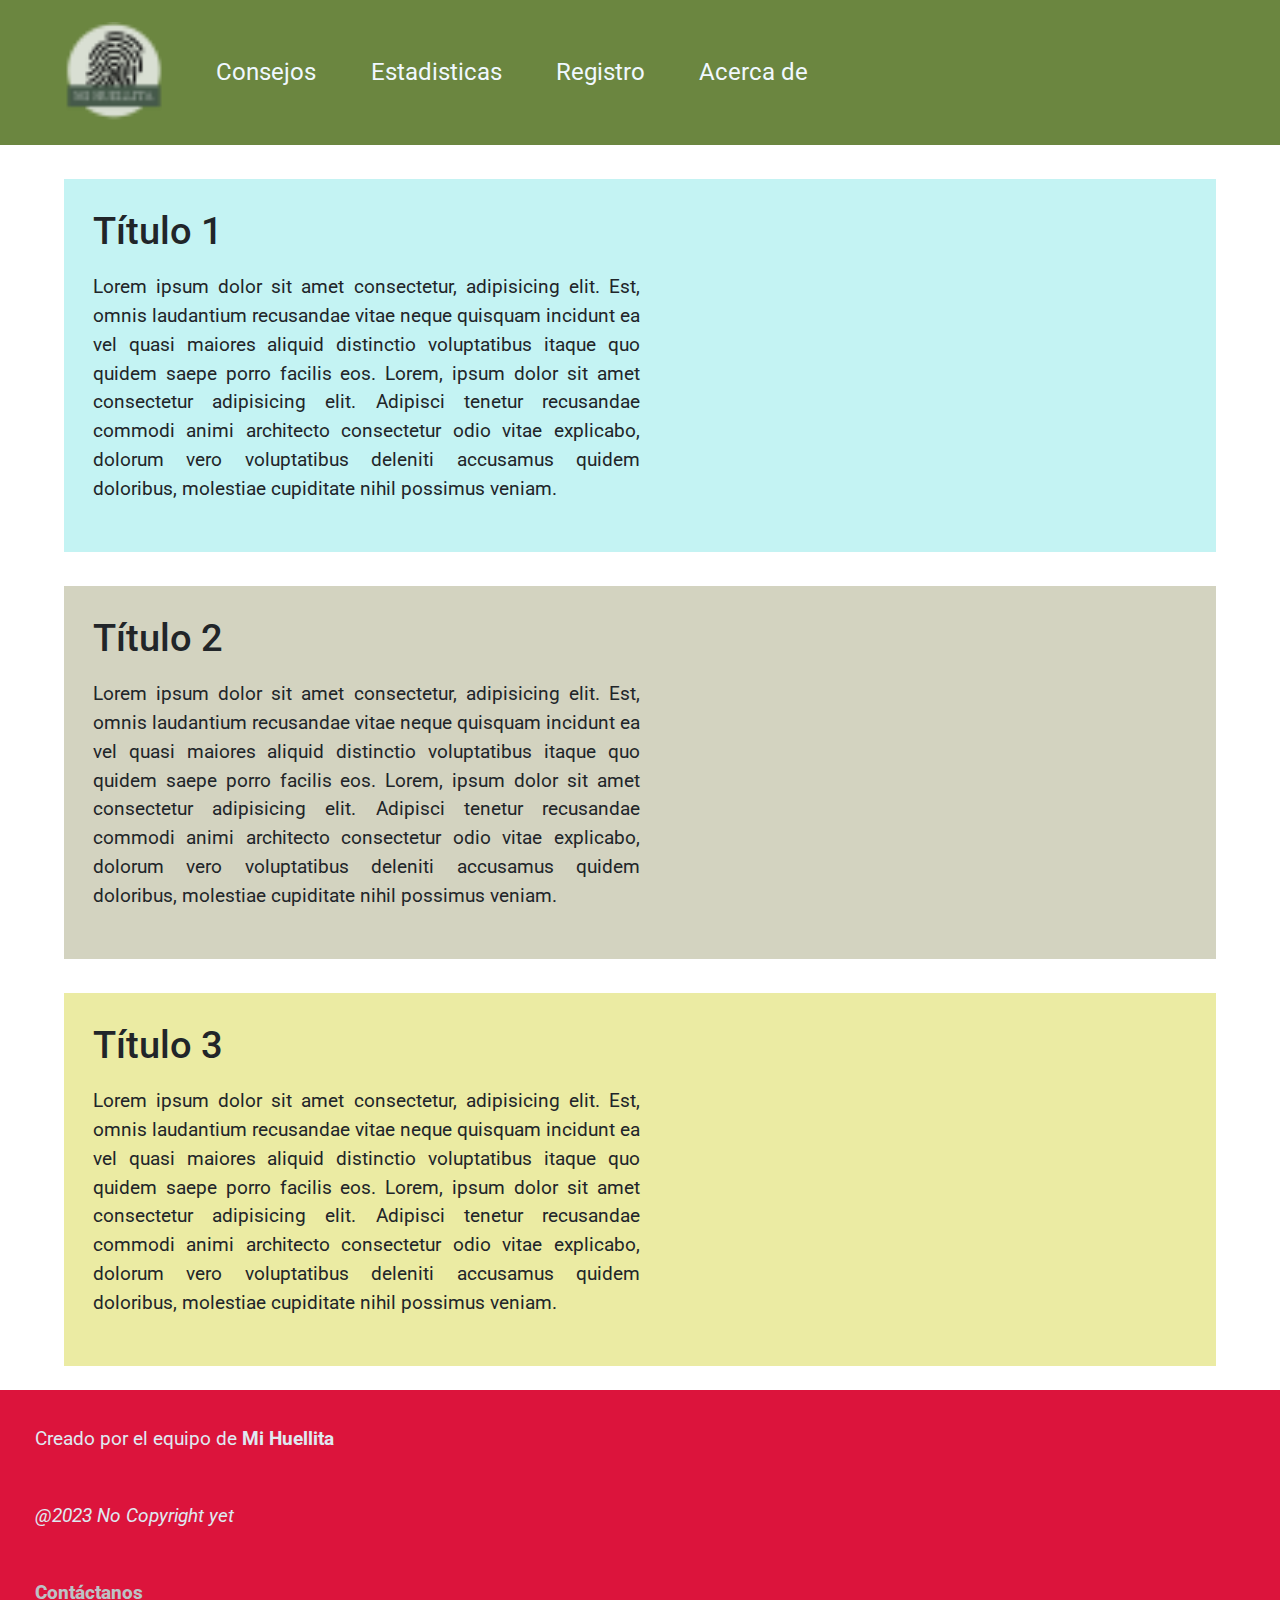
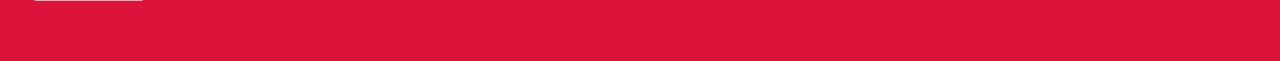
==== index.html @ 5ead9ad4 "Add files via upload" ====
<!DOCTYPE html>
<html lang="es">
    <head>
        <meta charset="UTF-8">
        <meta http-equiv="X-UA-Compatible" content="IE=edge">
        <meta name="viewport" content="width=device-width, initial-scale=1.0">
        <link rel="stylesheet" href="css/inicio.css">
        <link rel="stylesheet"
        href="https://stackpath.bootstrapcdn.com/bootstrap/4.2.1/css/bootstrap.min.css">
        <script src="https://code.jquery.com/jquery-3.3.1.slim.min.js"></script>
        <script src="https://stackpath.bootstrapcdn.com/bootstrap/4.2.1/js/bootstrap.min.js"></script>
        <link rel="https://cdn.jsdelivr.net/npm/@fortawesome/fontawesome-free@6.2.1/css/fontawesome.min.css">
        <title>Mi Huellita</title>
    </head>
    <body>
        <section id="nav-bar">
            <nav class="navbar navbar-expand-lg bg-body-tertiary">
                <div class="container-fluid">
                  <a class="navbar-brand" href="index.html"> <img src="img\logo.png" width="100px" height="100px"  alt=""></a>
                  <!-- <a class="navbar-brand" href="index.html">Mi huellita</a> -->
                  <button class="navbar-toggler" type="button" data-bs-toggle="collapse" data-bs-target="#navbarNav" aria-controls="navbarNav" aria-expanded="false" aria-label="Toggle navigation">
                    <span class="navbar-toggler-icon"></span>
                  </button>
                  <div class="collapse navbar-collapse" id="navbarNav">
                    <ul class="navbar-nav">
                      <li class="nav-item">
                        <a class="nav-link" href="#">Consejos</a>
                      </li>
                      <li class="nav-item">
                        <a class="nav-link" href="estadisticas.html">Estadisticas</a>
                      </li>
                      <li class="nav-item">
                        <a class="nav-link" href="#">Registro</a>
                      </li>
                      <li class="nav-item">
                        <a class="nav-link" href="acerca_de.html">Acerca de</a>
                      </li>
                    </ul>
                  </div>
                </div>
              </nav>
        </section>

        <main class="main">
            <article class="article" id="article1">
                    <h2>Título 1</h2>
                        <p>
                            Lorem ipsum dolor sit amet consectetur, adipisicing elit. Est, omnis laudantium recusandae vitae neque quisquam 
                            incidunt ea vel quasi maiores aliquid distinctio voluptatibus itaque quo quidem saepe porro facilis eos.
                            Lorem, ipsum dolor sit amet consectetur adipisicing elit. Adipisci tenetur recusandae commodi animi architecto consectetur odio vitae explicabo, dolorum vero voluptatibus deleniti accusamus quidem doloribus, molestiae cupiditate nihil possimus veniam.
                        </p>
            </article>
            <article class="article" id="article2">
                <h2>Título 2</h2>
                <p>
                    Lorem ipsum dolor sit amet consectetur, adipisicing elit. Est, omnis laudantium recusandae vitae neque quisquam 
                    incidunt ea vel quasi maiores aliquid distinctio voluptatibus itaque quo quidem saepe porro facilis eos.
                    Lorem, ipsum dolor sit amet consectetur adipisicing elit. Adipisci tenetur recusandae commodi animi architecto consectetur odio vitae explicabo, dolorum vero voluptatibus deleniti accusamus quidem doloribus, molestiae cupiditate nihil possimus veniam.
                </p>
            </article>
            <article class="article" id="article3">
                <h2>Título 3</h2>
                <p>
                    Lorem ipsum dolor sit amet consectetur, adipisicing elit. Est, omnis laudantium recusandae vitae neque quisquam 
                    incidunt ea vel quasi maiores aliquid distinctio voluptatibus itaque quo quidem saepe porro facilis eos.
                    Lorem, ipsum dolor sit amet consectetur adipisicing elit. Adipisci tenetur recusandae commodi animi architecto consectetur odio vitae explicabo, dolorum vero voluptatibus deleniti accusamus quidem doloribus, molestiae cupiditate nihil possimus veniam.
                </p>
            </article>
        </main>
        <footer class="footer">
            <p>Creado por el equipo de <b>Mi Huellita</b></p><br>
            <p><em>@2023 No Copyright yet</em></p><br>
            <p><a href="mailto:migtorruco@gmail.com" target="_blank">Contáctanos</a></p>            
        </footer>
    </body>
</html>
---- css/inicio.css ----
@import url('https://fonts.googleapis.com/css2?family=Roboto:wght@300&display=swap');
/* Importamos la fuente Roboto de Google Fonts */

* {
    margin: 0;
    padding: 0;
    box-sizing: border-box; 
}

html {
    background-color: aliceblue;
    font-family: 'Roboto', sans-serif;
    font-size: 1.2rem;
}


section{ /* section lo use para lo que cubre el navbar - chable */
    color: azure;
    background-color: rgb(107, 134, 64);
    padding: 0.35em;
}

/* vvv ESTILOS DEL NAVBAR ANTERIOR (NO ESTA USADO ACTUALMENTE) vvv  */

/* .header {
    background-color: darkcyan;
}

.header__h1 {
    text-align: center;
    color: azure;
    background-color: rgb(107, 134, 64);
    padding: 0.35em;
}

.header__ul {
    padding: 0.8em;
    list-style-type: none;
    display: flex;
    justify-content: space-evenly;
}

.header__ul li a {
    color: azure;
    font-weight: 600;
    text-decoration: none;
} */

/* ^^^ ESTILOS DEL NAVBAR ANTERIOR (NO ESTA USADO ACTUALMENTE) ^^^  */

.main {
    width: 90%;
    margin: auto;
}

.article {
    padding: 1.5em;
    margin-top: 1.8em;
}

#article1 {
    background-color: rgb(196, 243, 243);
}

#article2 {
    background-color:rgb(211, 211, 192);
}

#article3 {
    background-color: rgb(235, 235, 163);
}

.article p {
    width: 50%;
    margin-top: 1rem;;
    text-align: justify;
    line-height: 1.5;
} 

/* Estilo del footer */
.footer {
    margin-top: 1.3em;
    background-color: crimson;
    padding: 1.8em;
}

.footer p {
    color: rgb(223, 233, 241);
}

.footer p a {
    color: rgb(188, 193, 197);
    font-weight: 800;
    text-decoration: underline;
}

.footer p a:hover {
    color: black;
    font-weight: bolder;
}

/* estilos del navbar */
.nav-link{
    font-size: x-large;
    color:aliceblue;
    margin-left: 15px;
    margin-right: 20px;
}

.navbar-brand{
    font-size: xx-large;
    color: aliceblue;
    margin-left: 15px;
    margin-right: 30px;
    padding: 0.35em;
}

.container-fluid a:hover{
    color: rgb(146, 141, 139);
}
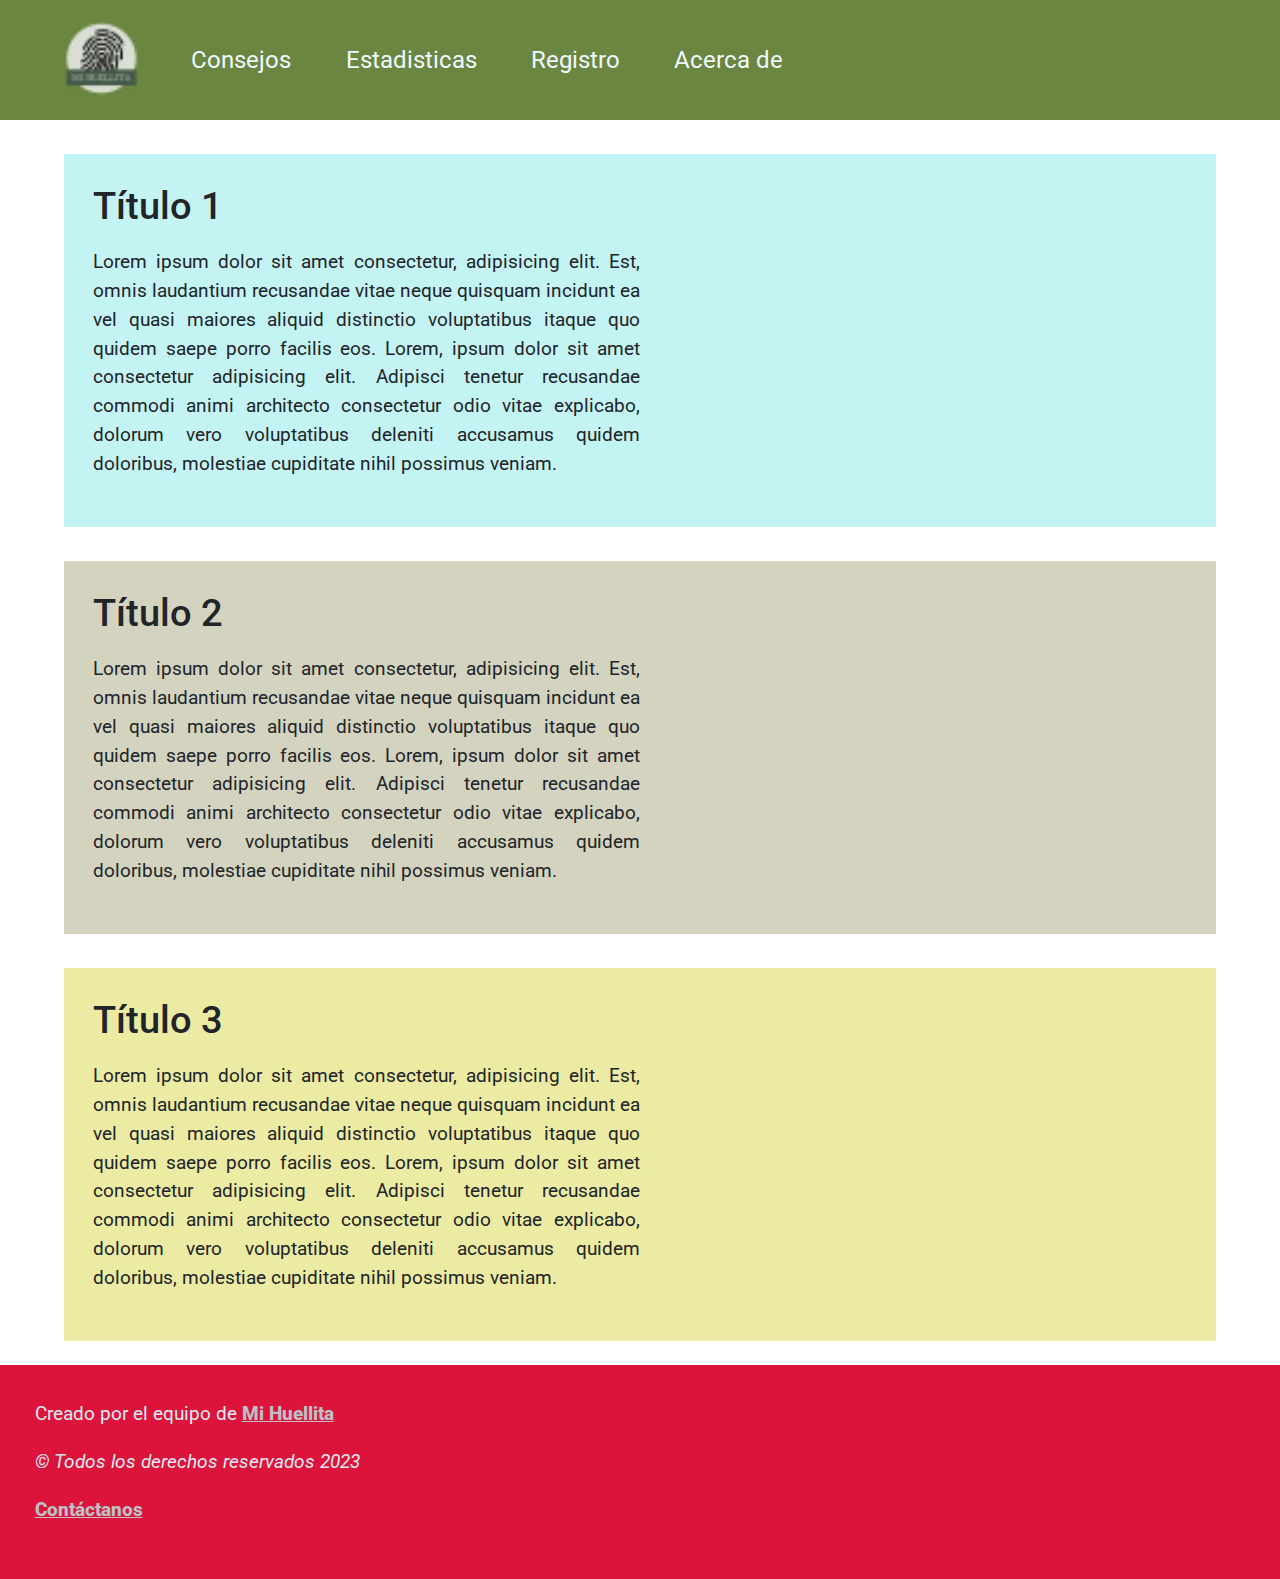
==== commit c09ca246: "Update index.html" ====
--- a/index.html
+++ b/index.html
@@ -4,20 +4,21 @@
         <meta charset="UTF-8">
         <meta http-equiv="X-UA-Compatible" content="IE=edge">
         <meta name="viewport" content="width=device-width, initial-scale=1.0">
-        <link rel="stylesheet" href="css/inicio.css">
-        <link rel="stylesheet"
-        href="https://stackpath.bootstrapcdn.com/bootstrap/4.2.1/css/bootstrap.min.css">
+        <link rel="stylesheet" href="css/inicio.css"> 
+
+        <!-- Se agregan los cdn de Bootstrap para poder usar el navbar -->
+        <link rel="stylesheet" href="https://stackpath.bootstrapcdn.com/bootstrap/4.2.1/css/bootstrap.min.css">
         <script src="https://code.jquery.com/jquery-3.3.1.slim.min.js"></script>
         <script src="https://stackpath.bootstrapcdn.com/bootstrap/4.2.1/js/bootstrap.min.js"></script>
         <link rel="https://cdn.jsdelivr.net/npm/@fortawesome/fontawesome-free@6.2.1/css/fontawesome.min.css">
         <title>Mi Huellita</title>
     </head>
     <body>
+        <!-- Se implementa el navbar de Bootstrap -->
         <section id="nav-bar">
             <nav class="navbar navbar-expand-lg bg-body-tertiary">
                 <div class="container-fluid">
-                  <a class="navbar-brand" href="index.html"> <img src="img\logo.png" width="100px" height="100px"  alt=""></a>
-                  <!-- <a class="navbar-brand" href="index.html">Mi huellita</a> -->
+                  <a class="navbar-brand" href="index.html"><img src="img\logo.png" width="75px" height="75px" alt="Nuestro logo"></a>
                   <button class="navbar-toggler" type="button" data-bs-toggle="collapse" data-bs-target="#navbarNav" aria-controls="navbarNav" aria-expanded="false" aria-label="Toggle navigation">
                     <span class="navbar-toggler-icon"></span>
                   </button>
@@ -41,14 +42,15 @@
               </nav>
         </section>
 
+        <!-- Clase "main", que contiene los cuerpos de textos con sus respectivos headers -->
         <main class="main">
             <article class="article" id="article1">
-                    <h2>Título 1</h2>
-                        <p>
-                            Lorem ipsum dolor sit amet consectetur, adipisicing elit. Est, omnis laudantium recusandae vitae neque quisquam 
-                            incidunt ea vel quasi maiores aliquid distinctio voluptatibus itaque quo quidem saepe porro facilis eos.
-                            Lorem, ipsum dolor sit amet consectetur adipisicing elit. Adipisci tenetur recusandae commodi animi architecto consectetur odio vitae explicabo, dolorum vero voluptatibus deleniti accusamus quidem doloribus, molestiae cupiditate nihil possimus veniam.
-                        </p>
+              <h2>Título 1</h2>
+                  <p>
+                      Lorem ipsum dolor sit amet consectetur, adipisicing elit. Est, omnis laudantium recusandae vitae neque quisquam 
+                      incidunt ea vel quasi maiores aliquid distinctio voluptatibus itaque quo quidem saepe porro facilis eos.
+                      Lorem, ipsum dolor sit amet consectetur adipisicing elit. Adipisci tenetur recusandae commodi animi architecto consectetur odio vitae explicabo, dolorum vero voluptatibus deleniti accusamus quidem doloribus, molestiae cupiditate nihil possimus veniam.
+                  </p>
             </article>
             <article class="article" id="article2">
                 <h2>Título 2</h2>
@@ -67,10 +69,11 @@
                 </p>
             </article>
         </main>
+
         <footer class="footer">
-            <p>Creado por el equipo de <b>Mi Huellita</b></p><br>
-            <p><em>@2023 No Copyright yet</em></p><br>
-            <p><a href="mailto:migtorruco@gmail.com" target="_blank">Contáctanos</a></p>            
+            <p>Creado por el equipo de <a href="acerca_de.html" class="contacto">Mi Huellita</a></p>
+            <p class="footer__p"><em>© Todos los derechos reservados 2023</em></p>
+            <p class="footer__p"><a href="mailto:mihuellitaproyecto@gmail.com" target="_blank" class="contacto">Contáctanos</a></p>            
         </footer>
     </body>
-</html>+</html>
--- a/css/inicio.css
+++ b/css/inicio.css
@@ -1,6 +1,8 @@
 @import url('https://fonts.googleapis.com/css2?family=Roboto:wght@300&display=swap');
 /* Importamos la fuente Roboto de Google Fonts */
 
+
+/* CSS reset */
 * {
     margin: 0;
     padding: 0;
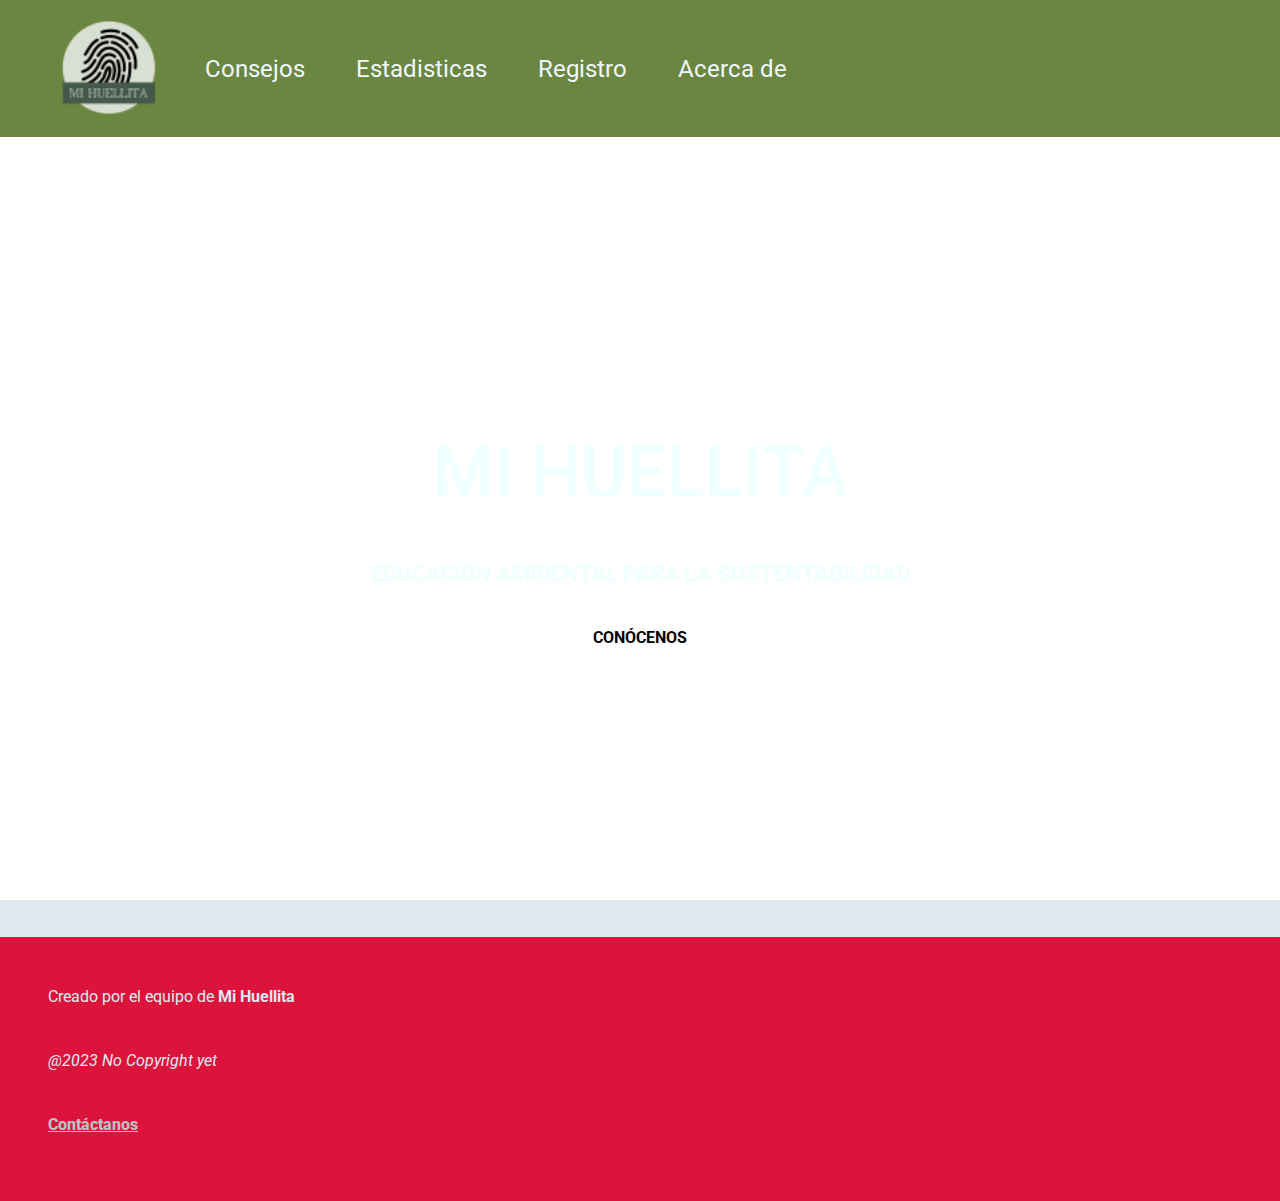
==== commit b3b0cd2a: "Update index.html" ====
--- a/index.html
+++ b/index.html
@@ -1,79 +1,59 @@
 <!DOCTYPE html>
 <html lang="es">
-    <head>
-        <meta charset="UTF-8">
-        <meta http-equiv="X-UA-Compatible" content="IE=edge">
-        <meta name="viewport" content="width=device-width, initial-scale=1.0">
-        <link rel="stylesheet" href="css/inicio.css"> 
 
-        <!-- Se agregan los cdn de Bootstrap para poder usar el navbar -->
-        <link rel="stylesheet" href="https://stackpath.bootstrapcdn.com/bootstrap/4.2.1/css/bootstrap.min.css">
-        <script src="https://code.jquery.com/jquery-3.3.1.slim.min.js"></script>
-        <script src="https://stackpath.bootstrapcdn.com/bootstrap/4.2.1/js/bootstrap.min.js"></script>
-        <link rel="https://cdn.jsdelivr.net/npm/@fortawesome/fontawesome-free@6.2.1/css/fontawesome.min.css">
-        <title>Mi Huellita</title>
-    </head>
-    <body>
-        <!-- Se implementa el navbar de Bootstrap -->
-        <section id="nav-bar">
-            <nav class="navbar navbar-expand-lg bg-body-tertiary">
-                <div class="container-fluid">
-                  <a class="navbar-brand" href="index.html"><img src="img\logo.png" width="75px" height="75px" alt="Nuestro logo"></a>
-                  <button class="navbar-toggler" type="button" data-bs-toggle="collapse" data-bs-target="#navbarNav" aria-controls="navbarNav" aria-expanded="false" aria-label="Toggle navigation">
-                    <span class="navbar-toggler-icon"></span>
-                  </button>
-                  <div class="collapse navbar-collapse" id="navbarNav">
-                    <ul class="navbar-nav">
-                      <li class="nav-item">
-                        <a class="nav-link" href="#">Consejos</a>
-                      </li>
-                      <li class="nav-item">
-                        <a class="nav-link" href="estadisticas.html">Estadisticas</a>
-                      </li>
-                      <li class="nav-item">
-                        <a class="nav-link" href="#">Registro</a>
-                      </li>
-                      <li class="nav-item">
-                        <a class="nav-link" href="acerca_de.html">Acerca de</a>
-                      </li>
-                    </ul>
-                  </div>
-                </div>
-              </nav>
-        </section>
+<head>
+  <meta charset="UTF-8">
+  <meta http-equiv="X-UA-Compatible" content="IE=edge">
+  <meta name="viewport" content="width=device-width, initial-scale=1.0">
+  <link rel="stylesheet" href="css/inicio.css">
+  <link rel="stylesheet" href="https://stackpath.bootstrapcdn.com/bootstrap/4.2.1/css/bootstrap.min.css">
+  <script src="https://code.jquery.com/jquery-3.3.1.slim.min.js"></script>
+  <script src="https://stackpath.bootstrapcdn.com/bootstrap/4.2.1/js/bootstrap.min.js"></script>
+  <link rel="https://cdn.jsdelivr.net/npm/@fortawesome/fontawesome-free@6.2.1/css/fontawesome.min.css">
+  <title>Mi Huellita</title>
+</head>
 
-        <!-- Clase "main", que contiene los cuerpos de textos con sus respectivos headers -->
-        <main class="main">
-            <article class="article" id="article1">
-              <h2>Título 1</h2>
-                  <p>
-                      Lorem ipsum dolor sit amet consectetur, adipisicing elit. Est, omnis laudantium recusandae vitae neque quisquam 
-                      incidunt ea vel quasi maiores aliquid distinctio voluptatibus itaque quo quidem saepe porro facilis eos.
-                      Lorem, ipsum dolor sit amet consectetur adipisicing elit. Adipisci tenetur recusandae commodi animi architecto consectetur odio vitae explicabo, dolorum vero voluptatibus deleniti accusamus quidem doloribus, molestiae cupiditate nihil possimus veniam.
-                  </p>
-            </article>
-            <article class="article" id="article2">
-                <h2>Título 2</h2>
-                <p>
-                    Lorem ipsum dolor sit amet consectetur, adipisicing elit. Est, omnis laudantium recusandae vitae neque quisquam 
-                    incidunt ea vel quasi maiores aliquid distinctio voluptatibus itaque quo quidem saepe porro facilis eos.
-                    Lorem, ipsum dolor sit amet consectetur adipisicing elit. Adipisci tenetur recusandae commodi animi architecto consectetur odio vitae explicabo, dolorum vero voluptatibus deleniti accusamus quidem doloribus, molestiae cupiditate nihil possimus veniam.
-                </p>
-            </article>
-            <article class="article" id="article3">
-                <h2>Título 3</h2>
-                <p>
-                    Lorem ipsum dolor sit amet consectetur, adipisicing elit. Est, omnis laudantium recusandae vitae neque quisquam 
-                    incidunt ea vel quasi maiores aliquid distinctio voluptatibus itaque quo quidem saepe porro facilis eos.
-                    Lorem, ipsum dolor sit amet consectetur adipisicing elit. Adipisci tenetur recusandae commodi animi architecto consectetur odio vitae explicabo, dolorum vero voluptatibus deleniti accusamus quidem doloribus, molestiae cupiditate nihil possimus veniam.
-                </p>
-            </article>
-        </main>
+<body>
+  <section id="nav-bar">
+    <nav class="navbar navbar-expand-lg bg-body-tertiary">
+      <div class="container-fluid">
+        <a class="navbar-brand" href="index.html"> <img src="img\logo.png" width="100px" height="100px" alt=""></a>
+        <!-- <a class="navbar-brand" href="index.html">Mi huellita</a> -->
+        <button class="navbar-toggler" type="button" data-bs-toggle="collapse" data-bs-target="#navbarNav"
+          aria-controls="navbarNav" aria-expanded="false" aria-label="Toggle navigation">
+          <span class="navbar-toggler-icon"></span>
+        </button>
+        <div class="collapse navbar-collapse" id="navbarNav">
+          <ul class="navbar-nav">
+            <li class="nav-item">
+              <a class="nav-link" href="#">Consejos</a>
+            </li>
+            <li class="nav-item">
+              <a class="nav-link" href="estadisticas.html">Estadisticas</a>
+            </li>
+            <li class="nav-item">
+              <a class="nav-link" href="#">Registro</a>
+            </li>
+            <li class="nav-item">
+              <a class="nav-link" href="acerca_de.html">Acerca de</a>
+            </li>
+          </ul>
+        </div>
+      </div>
+    </nav>
+  </section>
+  <div class="main-image">
+    <div class="container">
+      <h1><span>Mi Huellita</span></h1>
+      <span class="cen">Educación Ambiental para la Sustentabilidad</span>
+      <a class="button" href="acerca_de.html">Conócenos</a>
+    </div>
+  </div>
+  <footer class="footer">
+    <p>Creado por el equipo de <b>Mi Huellita</b></p><br>
+    <p><em>@2023 No Copyright yet</em></p><br>
+    <p><a href="mailto:migtorruco@gmail.com" target="_blank">Contáctanos</a></p>
+  </footer>
+</body>
 
-        <footer class="footer">
-            <p>Creado por el equipo de <a href="acerca_de.html" class="contacto">Mi Huellita</a></p>
-            <p class="footer__p"><em>© Todos los derechos reservados 2023</em></p>
-            <p class="footer__p"><a href="mailto:mihuellitaproyecto@gmail.com" target="_blank" class="contacto">Contáctanos</a></p>            
-        </footer>
-    </body>
 </html>
--- a/css/inicio.css
+++ b/css/inicio.css
@@ -1,56 +1,80 @@
 @import url('https://fonts.googleapis.com/css2?family=Roboto:wght@300&display=swap');
 /* Importamos la fuente Roboto de Google Fonts */
 
-
-/* CSS reset */
 * {
     margin: 0;
     padding: 0;
     box-sizing: border-box; 
 }
 
-html {
-    background-color: aliceblue;
-    font-family: 'Roboto', sans-serif;
-    font-size: 1.2rem;
-}
-
-
-section{ /* section lo use para lo que cubre el navbar - chable */
+/* Estilo para el fondo del nav-bar */
+section{ 
     color: azure;
     background-color: rgb(107, 134, 64);
     padding: 0.35em;
 }
 
-/* vvv ESTILOS DEL NAVBAR ANTERIOR (NO ESTA USADO ACTUALMENTE) vvv  */
+/* Estilo del banner de la pagina de inicio */
 
-/* .header {
-    background-color: darkcyan;
+html, body {
+    height: 100%;
+    font-family: system-ui, -apple-system, BlinkMacSystemFont, 'Segoe UI', Roboto, Oxygen, Ubuntu, Cantarell, 'Open Sans', 'Helvetica Neue', sans-serif;
+    background:rgb(223, 233, 241);
 }
 
-.header__h1 {
+.main-image{
+    position: relative;
+    background: url(banner2.jpg) no-repeat center;
+    background-size: cover;
+    height: 800px;
+    overflow: hidden;
+
+}
+.container{
+    position: absolute;
+    top: 50%;
+    left: 50%;
+    transform: translate(-50%, -50%);
     text-align: center;
     color: azure;
-    background-color: rgb(107, 134, 64);
-    padding: 0.35em;
+    font-weight: 700;
+    text-transform: uppercase;
 }
 
-.header__ul {
-    padding: 0.8em;
-    list-style-type: none;
-    display: flex;
-    justify-content: space-evenly;
+.container h1{
+    margin: 0;
+    font-size: 70px;
 }
 
-.header__ul li a {
-    color: azure;
-    font-weight: 600;
+.container h1 span{
+    padding: 6px 14px;
+    display: inline-block;
+}
+
+.cen{
+    margin: 20px;
+    display: block;
+    font-size: 22px;
+    padding: 0.75em;    
+}
+
+.button{
+    color: black;
+    padding: 10px;
+    background: white;
     text-decoration: none;
-} */
+    border-radius: 12px;
+    transition: .6s;
+    padding: .8em;
+}
 
-/* ^^^ ESTILOS DEL NAVBAR ANTERIOR (NO ESTA USADO ACTUALMENTE) ^^^  */
+.button:hover{
+    opacity: .6;
+}
 
-.main {
+/* Estilos del main y articulos (NO USADOS EN LA PAGINA DE INICIO) */
+
+/* .main {
     width: 90%;
     margin: auto;
 }
@@ -77,13 +101,14 @@
     margin-top: 1rem;;
     text-align: justify;
     line-height: 1.5;
-} 
+}  */
+
 
 /* Estilo del footer */
 .footer {
-    margin-top: 1.3em;
+    /* margin-top: 1.3em; */
     background-color: crimson;
-    padding: 1.8em;
+    padding: 3em;
 }
 
 .footer p {
@@ -117,7 +142,10 @@
     padding: 0.35em;
 }
 
+.navbar-brand:hover{
+    opacity: .8;
+}
+
 .container-fluid a:hover{
     color: rgb(146, 141, 139);
 }
-
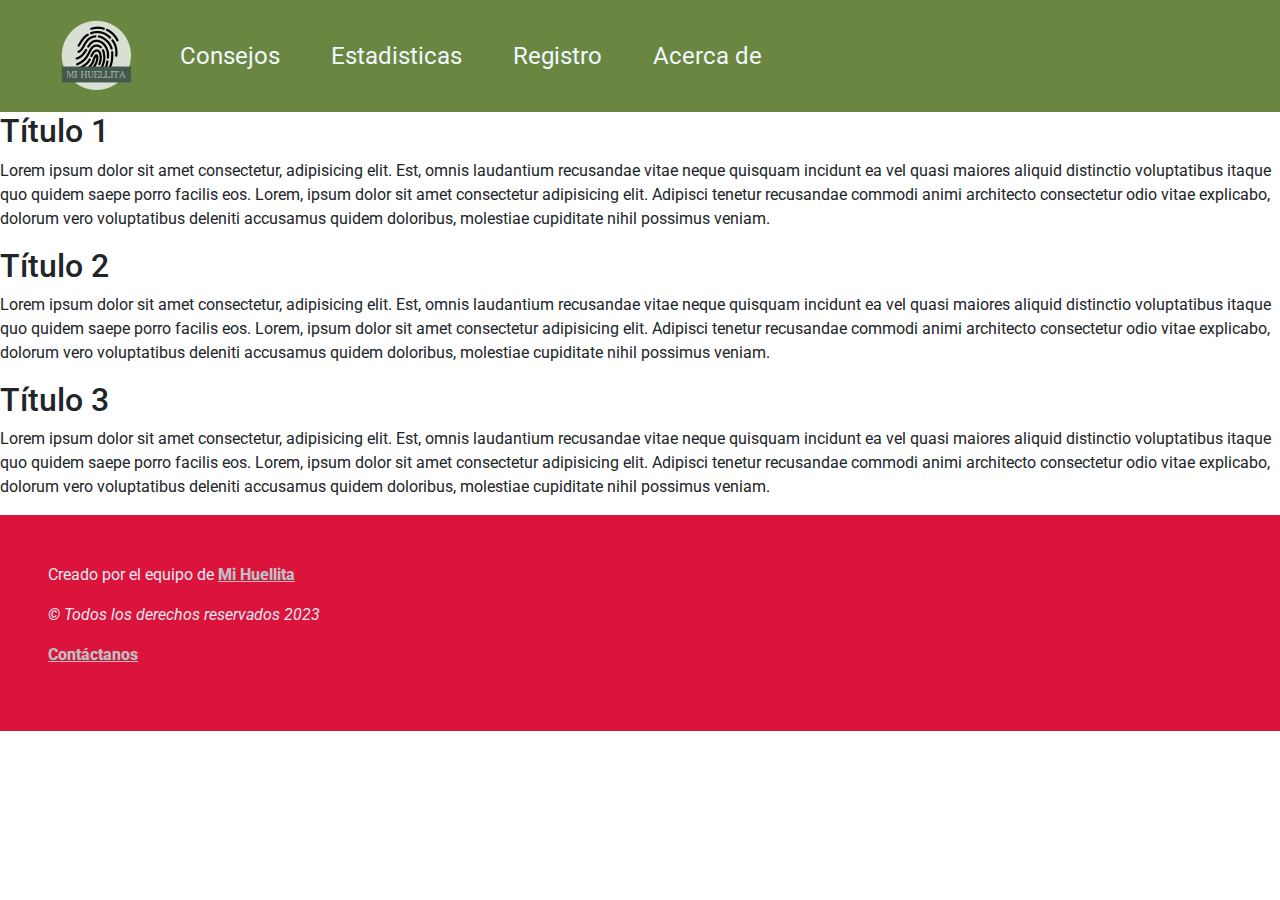
==== commit d01f403b: "Update index.html" ====
--- a/index.html
+++ b/index.html
@@ -1,59 +1,79 @@
 <!DOCTYPE html>
 <html lang="es">
+    <head>
+        <meta charset="UTF-8">
+        <meta http-equiv="X-UA-Compatible" content="IE=edge">
+        <meta name="viewport" content="width=device-width, initial-scale=1.0">
+        <link rel="stylesheet" href="css/inicio.css"> 
 
-<head>
-  <meta charset="UTF-8">
-  <meta http-equiv="X-UA-Compatible" content="IE=edge">
-  <meta name="viewport" content="width=device-width, initial-scale=1.0">
-  <link rel="stylesheet" href="css/inicio.css">
-  <link rel="stylesheet" href="https://stackpath.bootstrapcdn.com/bootstrap/4.2.1/css/bootstrap.min.css">
-  <script src="https://code.jquery.com/jquery-3.3.1.slim.min.js"></script>
-  <script src="https://stackpath.bootstrapcdn.com/bootstrap/4.2.1/js/bootstrap.min.js"></script>
-  <link rel="https://cdn.jsdelivr.net/npm/@fortawesome/fontawesome-free@6.2.1/css/fontawesome.min.css">
-  <title>Mi Huellita</title>
-</head>
+        <!-- Se agregan los cdn de Bootstrap para poder usar el navbar -->
+        <link rel="stylesheet" href="https://stackpath.bootstrapcdn.com/bootstrap/4.2.1/css/bootstrap.min.css">
+        <script src="https://code.jquery.com/jquery-3.3.1.slim.min.js"></script>
+        <script src="https://stackpath.bootstrapcdn.com/bootstrap/4.2.1/js/bootstrap.min.js"></script>
+        <link rel="https://cdn.jsdelivr.net/npm/@fortawesome/fontawesome-free@6.2.1/css/fontawesome.min.css">
+        <title>Mi Huellita</title>
+    </head>
+    <body>
+        <!-- Se implementa el navbar de Bootstrap -->
+        <section id="nav-bar">
+            <nav class="navbar navbar-expand-lg bg-body-tertiary">
+                <div class="container-fluid">
+                  <a class="navbar-brand" href="index.html"><img src="img\logo.png" width="75px" height="75px" alt="Nuestro logo"></a>
+                  <button class="navbar-toggler" type="button" data-bs-toggle="collapse" data-bs-target="#navbarNav" aria-controls="navbarNav" aria-expanded="false" aria-label="Toggle navigation">
+                    <span class="navbar-toggler-icon"></span>
+                  </button>
+                  <div class="collapse navbar-collapse" id="navbarNav">
+                    <ul class="navbar-nav">
+                      <li class="nav-item">
+                        <a class="nav-link" href="consejos.html">Consejos</a>
+                      </li>
+                      <li class="nav-item">
+                        <a class="nav-link" href="estadisticas.html">Estadisticas</a>
+                      </li>
+                      <li class="nav-item">
+                        <a class="nav-link" href="registro.html">Registro</a>
+                      </li>
+                      <li class="nav-item">
+                        <a class="nav-link" href="acerca_de.html">Acerca de</a>
+                      </li>
+                    </ul>
+                  </div>
+                </div>
+              </nav>
+        </section>
 
-<body>
-  <section id="nav-bar">
-    <nav class="navbar navbar-expand-lg bg-body-tertiary">
-      <div class="container-fluid">
-        <a class="navbar-brand" href="index.html"> <img src="img\logo.png" width="100px" height="100px" alt=""></a>
-        <!-- <a class="navbar-brand" href="index.html">Mi huellita</a> -->
-        <button class="navbar-toggler" type="button" data-bs-toggle="collapse" data-bs-target="#navbarNav"
-          aria-controls="navbarNav" aria-expanded="false" aria-label="Toggle navigation">
-          <span class="navbar-toggler-icon"></span>
-        </button>
-        <div class="collapse navbar-collapse" id="navbarNav">
-          <ul class="navbar-nav">
-            <li class="nav-item">
-              <a class="nav-link" href="#">Consejos</a>
-            </li>
-            <li class="nav-item">
-              <a class="nav-link" href="estadisticas.html">Estadisticas</a>
-            </li>
-            <li class="nav-item">
-              <a class="nav-link" href="#">Registro</a>
-            </li>
-            <li class="nav-item">
-              <a class="nav-link" href="acerca_de.html">Acerca de</a>
-            </li>
-          </ul>
-        </div>
-      </div>
-    </nav>
-  </section>
-  <div class="main-image">
-    <div class="container">
-      <h1><span>Mi Huellita</span></h1>
-      <span class="cen">Educación Ambiental para la Sustentabilidad</span>
-      <a class="button" href="acerca_de.html">Conócenos</a>
-    </div>
-  </div>
-  <footer class="footer">
-    <p>Creado por el equipo de <b>Mi Huellita</b></p><br>
-    <p><em>@2023 No Copyright yet</em></p><br>
-    <p><a href="mailto:migtorruco@gmail.com" target="_blank">Contáctanos</a></p>
-  </footer>
-</body>
+        <!-- Clase "main", que contiene los cuerpos de textos con sus respectivos headers -->
+        <main class="main">
+            <article class="article" id="article1">
+              <h2>Título 1</h2>
+                  <p>
+                      Lorem ipsum dolor sit amet consectetur, adipisicing elit. Est, omnis laudantium recusandae vitae neque quisquam 
+                      incidunt ea vel quasi maiores aliquid distinctio voluptatibus itaque quo quidem saepe porro facilis eos.
+                      Lorem, ipsum dolor sit amet consectetur adipisicing elit. Adipisci tenetur recusandae commodi animi architecto consectetur odio vitae explicabo, dolorum vero voluptatibus deleniti accusamus quidem doloribus, molestiae cupiditate nihil possimus veniam.
+                  </p>
+            </article>
+            <article class="article" id="article2">
+                <h2>Título 2</h2>
+                <p>
+                    Lorem ipsum dolor sit amet consectetur, adipisicing elit. Est, omnis laudantium recusandae vitae neque quisquam 
+                    incidunt ea vel quasi maiores aliquid distinctio voluptatibus itaque quo quidem saepe porro facilis eos.
+                    Lorem, ipsum dolor sit amet consectetur adipisicing elit. Adipisci tenetur recusandae commodi animi architecto consectetur odio vitae explicabo, dolorum vero voluptatibus deleniti accusamus quidem doloribus, molestiae cupiditate nihil possimus veniam.
+                </p>
+            </article>
+            <article class="article" id="article3">
+                <h2>Título 3</h2>
+                <p>
+                    Lorem ipsum dolor sit amet consectetur, adipisicing elit. Est, omnis laudantium recusandae vitae neque quisquam 
+                    incidunt ea vel quasi maiores aliquid distinctio voluptatibus itaque quo quidem saepe porro facilis eos.
+                    Lorem, ipsum dolor sit amet consectetur adipisicing elit. Adipisci tenetur recusandae commodi animi architecto consectetur odio vitae explicabo, dolorum vero voluptatibus deleniti accusamus quidem doloribus, molestiae cupiditate nihil possimus veniam.
+                </p>
+            </article>
+        </main>
 
+        <footer class="footer">
+            <p>Creado por el equipo de <a href="acerca_de.html" class="contacto">Mi Huellita</a></p>
+            <p class="footer__p"><em>© Todos los derechos reservados 2023</em></p>
+            <p class="footer__p"><a href="mailto:mihuellitaproyecto@gmail.com" target="_blank" class="contacto">Contáctanos</a></p>            
+        </footer>
+    </body>
 </html>
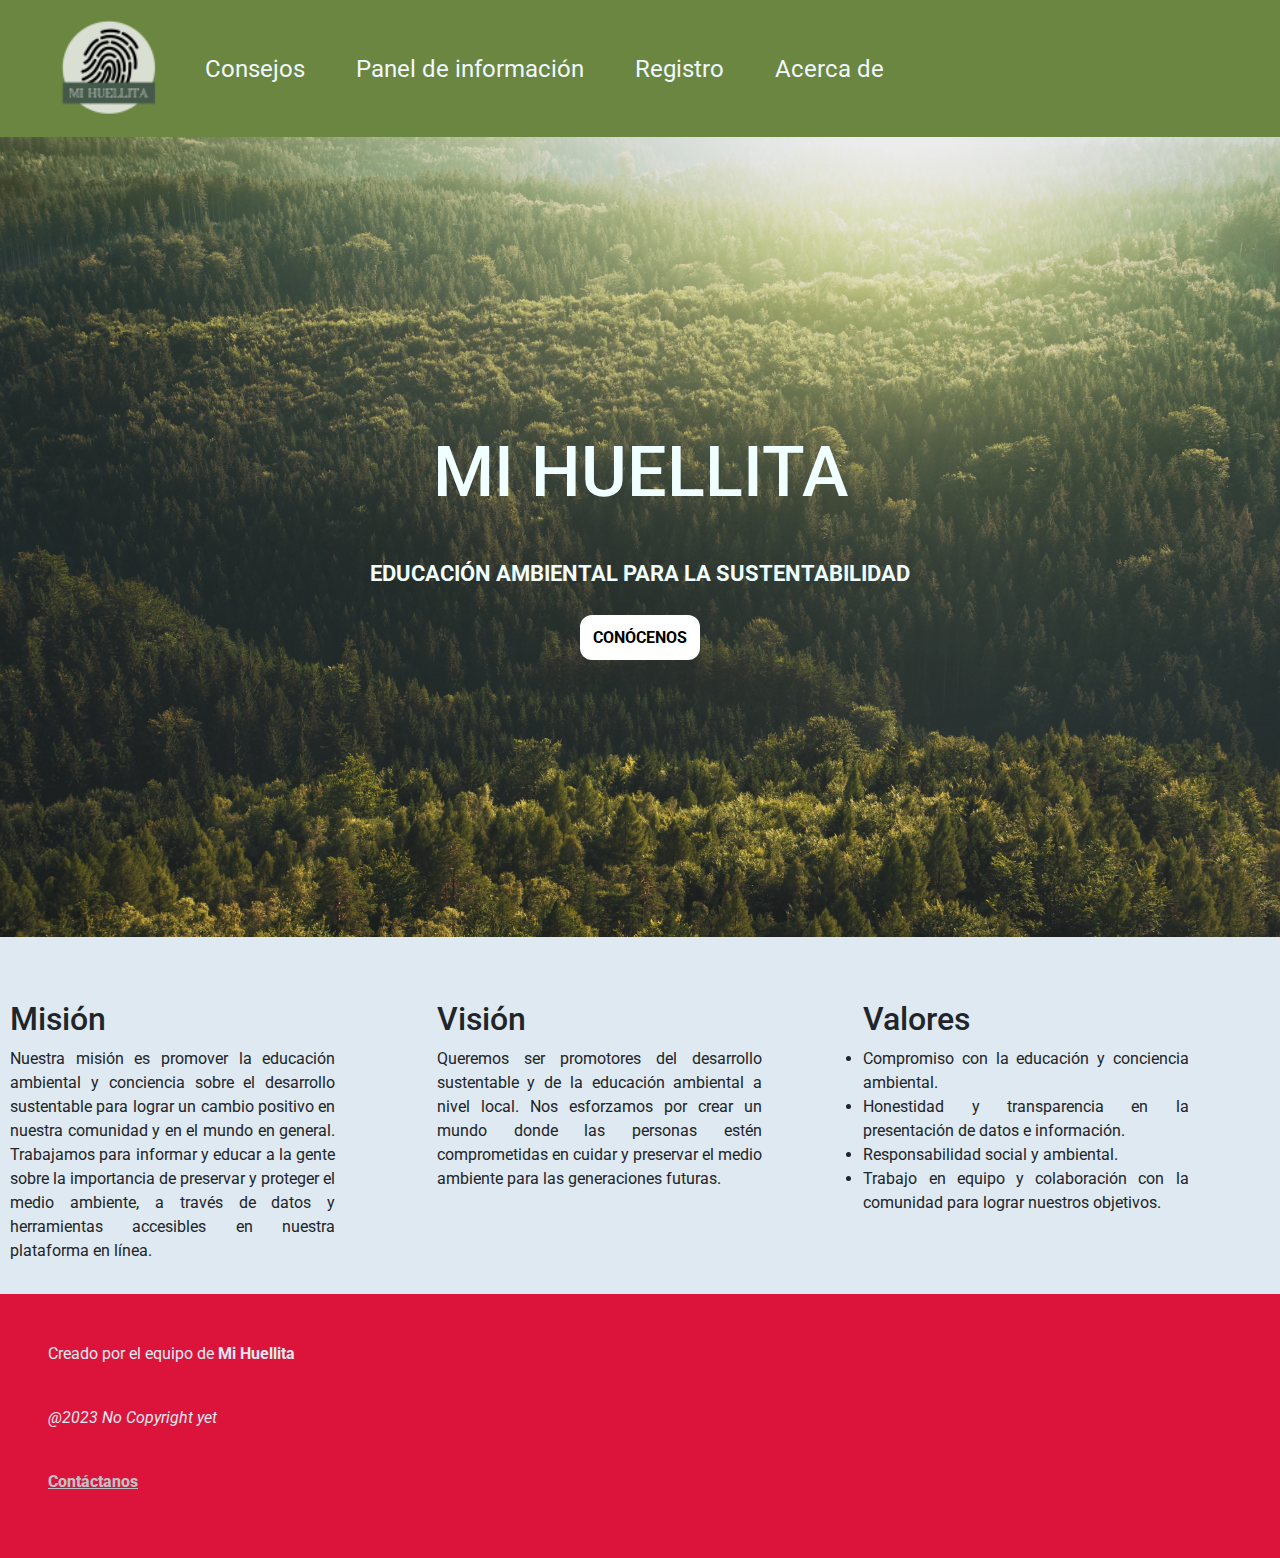
==== commit a670608c: "Update index.html" ====
--- a/index.html
+++ b/index.html
@@ -1,79 +1,92 @@
 <!DOCTYPE html>
 <html lang="es">
-    <head>
-        <meta charset="UTF-8">
-        <meta http-equiv="X-UA-Compatible" content="IE=edge">
-        <meta name="viewport" content="width=device-width, initial-scale=1.0">
-        <link rel="stylesheet" href="css/inicio.css"> 
 
-        <!-- Se agregan los cdn de Bootstrap para poder usar el navbar -->
-        <link rel="stylesheet" href="https://stackpath.bootstrapcdn.com/bootstrap/4.2.1/css/bootstrap.min.css">
-        <script src="https://code.jquery.com/jquery-3.3.1.slim.min.js"></script>
-        <script src="https://stackpath.bootstrapcdn.com/bootstrap/4.2.1/js/bootstrap.min.js"></script>
-        <link rel="https://cdn.jsdelivr.net/npm/@fortawesome/fontawesome-free@6.2.1/css/fontawesome.min.css">
-        <title>Mi Huellita</title>
-    </head>
-    <body>
-        <!-- Se implementa el navbar de Bootstrap -->
-        <section id="nav-bar">
-            <nav class="navbar navbar-expand-lg bg-body-tertiary">
-                <div class="container-fluid">
-                  <a class="navbar-brand" href="index.html"><img src="img\logo.png" width="75px" height="75px" alt="Nuestro logo"></a>
-                  <button class="navbar-toggler" type="button" data-bs-toggle="collapse" data-bs-target="#navbarNav" aria-controls="navbarNav" aria-expanded="false" aria-label="Toggle navigation">
-                    <span class="navbar-toggler-icon"></span>
-                  </button>
-                  <div class="collapse navbar-collapse" id="navbarNav">
-                    <ul class="navbar-nav">
-                      <li class="nav-item">
-                        <a class="nav-link" href="consejos.html">Consejos</a>
-                      </li>
-                      <li class="nav-item">
-                        <a class="nav-link" href="estadisticas.html">Estadisticas</a>
-                      </li>
-                      <li class="nav-item">
-                        <a class="nav-link" href="registro.html">Registro</a>
-                      </li>
-                      <li class="nav-item">
-                        <a class="nav-link" href="acerca_de.html">Acerca de</a>
-                      </li>
-                    </ul>
-                  </div>
-                </div>
-              </nav>
-        </section>
+<head>
+  <meta charset="UTF-8">
+  <meta http-equiv="X-UA-Compatible" content="IE=edge">
+  <meta name="viewport" content="width=device-width, initial-scale=1.0">
+  <link rel="stylesheet" href="css/inicio.css">
+  <link rel="stylesheet" href="https://stackpath.bootstrapcdn.com/bootstrap/4.2.1/css/bootstrap.min.css">
+  <script src="https://code.jquery.com/jquery-3.3.1.slim.min.js"></script>
+  <script src="https://stackpath.bootstrapcdn.com/bootstrap/4.2.1/js/bootstrap.min.js"></script>
+  <link rel="https://cdn.jsdelivr.net/npm/@fortawesome/fontawesome-free@6.2.1/css/fontawesome.min.css">
+  <title>Mi Huellita</title>
+</head>
 
-        <!-- Clase "main", que contiene los cuerpos de textos con sus respectivos headers -->
-        <main class="main">
-            <article class="article" id="article1">
-              <h2>Título 1</h2>
-                  <p>
-                      Lorem ipsum dolor sit amet consectetur, adipisicing elit. Est, omnis laudantium recusandae vitae neque quisquam 
-                      incidunt ea vel quasi maiores aliquid distinctio voluptatibus itaque quo quidem saepe porro facilis eos.
-                      Lorem, ipsum dolor sit amet consectetur adipisicing elit. Adipisci tenetur recusandae commodi animi architecto consectetur odio vitae explicabo, dolorum vero voluptatibus deleniti accusamus quidem doloribus, molestiae cupiditate nihil possimus veniam.
-                  </p>
-            </article>
-            <article class="article" id="article2">
-                <h2>Título 2</h2>
-                <p>
-                    Lorem ipsum dolor sit amet consectetur, adipisicing elit. Est, omnis laudantium recusandae vitae neque quisquam 
-                    incidunt ea vel quasi maiores aliquid distinctio voluptatibus itaque quo quidem saepe porro facilis eos.
-                    Lorem, ipsum dolor sit amet consectetur adipisicing elit. Adipisci tenetur recusandae commodi animi architecto consectetur odio vitae explicabo, dolorum vero voluptatibus deleniti accusamus quidem doloribus, molestiae cupiditate nihil possimus veniam.
-                </p>
-            </article>
-            <article class="article" id="article3">
-                <h2>Título 3</h2>
-                <p>
-                    Lorem ipsum dolor sit amet consectetur, adipisicing elit. Est, omnis laudantium recusandae vitae neque quisquam 
-                    incidunt ea vel quasi maiores aliquid distinctio voluptatibus itaque quo quidem saepe porro facilis eos.
-                    Lorem, ipsum dolor sit amet consectetur adipisicing elit. Adipisci tenetur recusandae commodi animi architecto consectetur odio vitae explicabo, dolorum vero voluptatibus deleniti accusamus quidem doloribus, molestiae cupiditate nihil possimus veniam.
-                </p>
-            </article>
-        </main>
-
-        <footer class="footer">
-            <p>Creado por el equipo de <a href="acerca_de.html" class="contacto">Mi Huellita</a></p>
-            <p class="footer__p"><em>© Todos los derechos reservados 2023</em></p>
-            <p class="footer__p"><a href="mailto:mihuellitaproyecto@gmail.com" target="_blank" class="contacto">Contáctanos</a></p>            
-        </footer>
-    </body>
+<body>
+  <section id="nav-bar">
+    <nav class="navbar navbar-expand-lg bg-body-tertiary">
+      <div class="container-fluid">
+        <a class="navbar-brand" href="index.html"> <img src="img\logo.png" width="100px" height="100px" alt=""></a>
+        <!-- <a class="navbar-brand" href="index.html">Mi huellita</a> -->
+        <button class="navbar-toggler" type="button" data-bs-toggle="collapse" data-bs-target="#navbarNav"
+          aria-controls="navbarNav" aria-expanded="false" aria-label="Toggle navigation">
+          <span class="navbar-toggler-icon"></span>
+        </button>
+        <div class="collapse navbar-collapse" id="navbarNav">
+          <ul class="navbar-nav">
+            <li class="nav-item">
+              <a class="nav-link" href="#">Consejos</a>
+            </li>
+            <li class="nav-item">
+              <a class="nav-link" href="estadisticas.html">Panel de información</a>
+            </li>
+            <li class="nav-item">
+              <a class="nav-link" href="#">Registro</a>
+            </li>
+            <li class="nav-item">
+              <a class="nav-link" href="acerca_de.html">Acerca de</a>
+            </li>
+          </ul>
+        </div>
+      </div>
+    </nav>
+  </section>
+  <div class="main-image">
+    <div class="container">
+      <h1><span>Mi Huellita</span></h1>
+      <span class="cen">Educación Ambiental para la Sustentabilidad</span>
+      <a class="button" href="acerca_de.html">Conócenos</a>
+    </div>
+  </div>
+  <article>
+    <div style="display: flex; justify-content: center; margin-top: 3em;">
+      <div style="flex: 1; margin: 15px 10px;">
+        <h2>Misión</h2>
+        <div class="text-container">
+          <p>Nuestra misión es promover la educación ambiental y conciencia sobre el desarrollo sustentable para 
+            lograr un cambio positivo en nuestra comunidad y en el mundo en general. 
+            Trabajamos para informar y educar a la gente sobre la importancia de preservar y proteger 
+            el medio ambiente, a través de datos y herramientas accesibles en nuestra plataforma en línea.
+          </p>
+        </div>
+      </div>
+      <div style="flex: 1; margin: 15px 10px;">
+        <h2>Visión</h2>
+        <div class="text-container">
+          <p>Queremos ser promotores del desarrollo sustentable y de la educación ambiental a nivel local. 
+            Nos esforzamos por crear un mundo donde las personas estén comprometidas      
+            en cuidar y preservar el medio ambiente para las generaciones futuras.
+          </p>
+        </div>
+      </div>
+      <div style="flex: 1; margin: 15px 10px;">
+        <h2>Valores</h2>
+        <div class="text-container">
+          <ul>
+            <li>Compromiso con la educación y conciencia ambiental.</li>
+            <li>Honestidad y transparencia en la presentación de datos e información.</li>
+            <li>Responsabilidad social y ambiental.</li>
+            <li>Trabajo en equipo y colaboración con la comunidad para lograr nuestros objetivos.</li>
+          </ul>
+        </div>
+      </div>
+    </div>
+  </article>
+  <footer class="footer">
+    <p>Creado por el equipo de <b>Mi Huellita</b></p><br>
+    <p><em>@2023 No Copyright yet</em></p><br>
+    <p><a href="mailto:migtorruco@gmail.com" target="_blank">Contáctanos</a></p>
+  </footer>
+</body
 </html>
--- a/css/inicio.css
+++ b/css/inicio.css
@@ -30,6 +30,14 @@
     overflow: hidden;
 
 }
+ 
+
+
+.text-container {
+    width: 80%;
+    text-align: justify;
+  }
+
 .container{
     position: absolute;
     top: 50%;
@@ -149,3 +157,4 @@
 .container-fluid a:hover{
     color: rgb(146, 141, 139);
 }
+
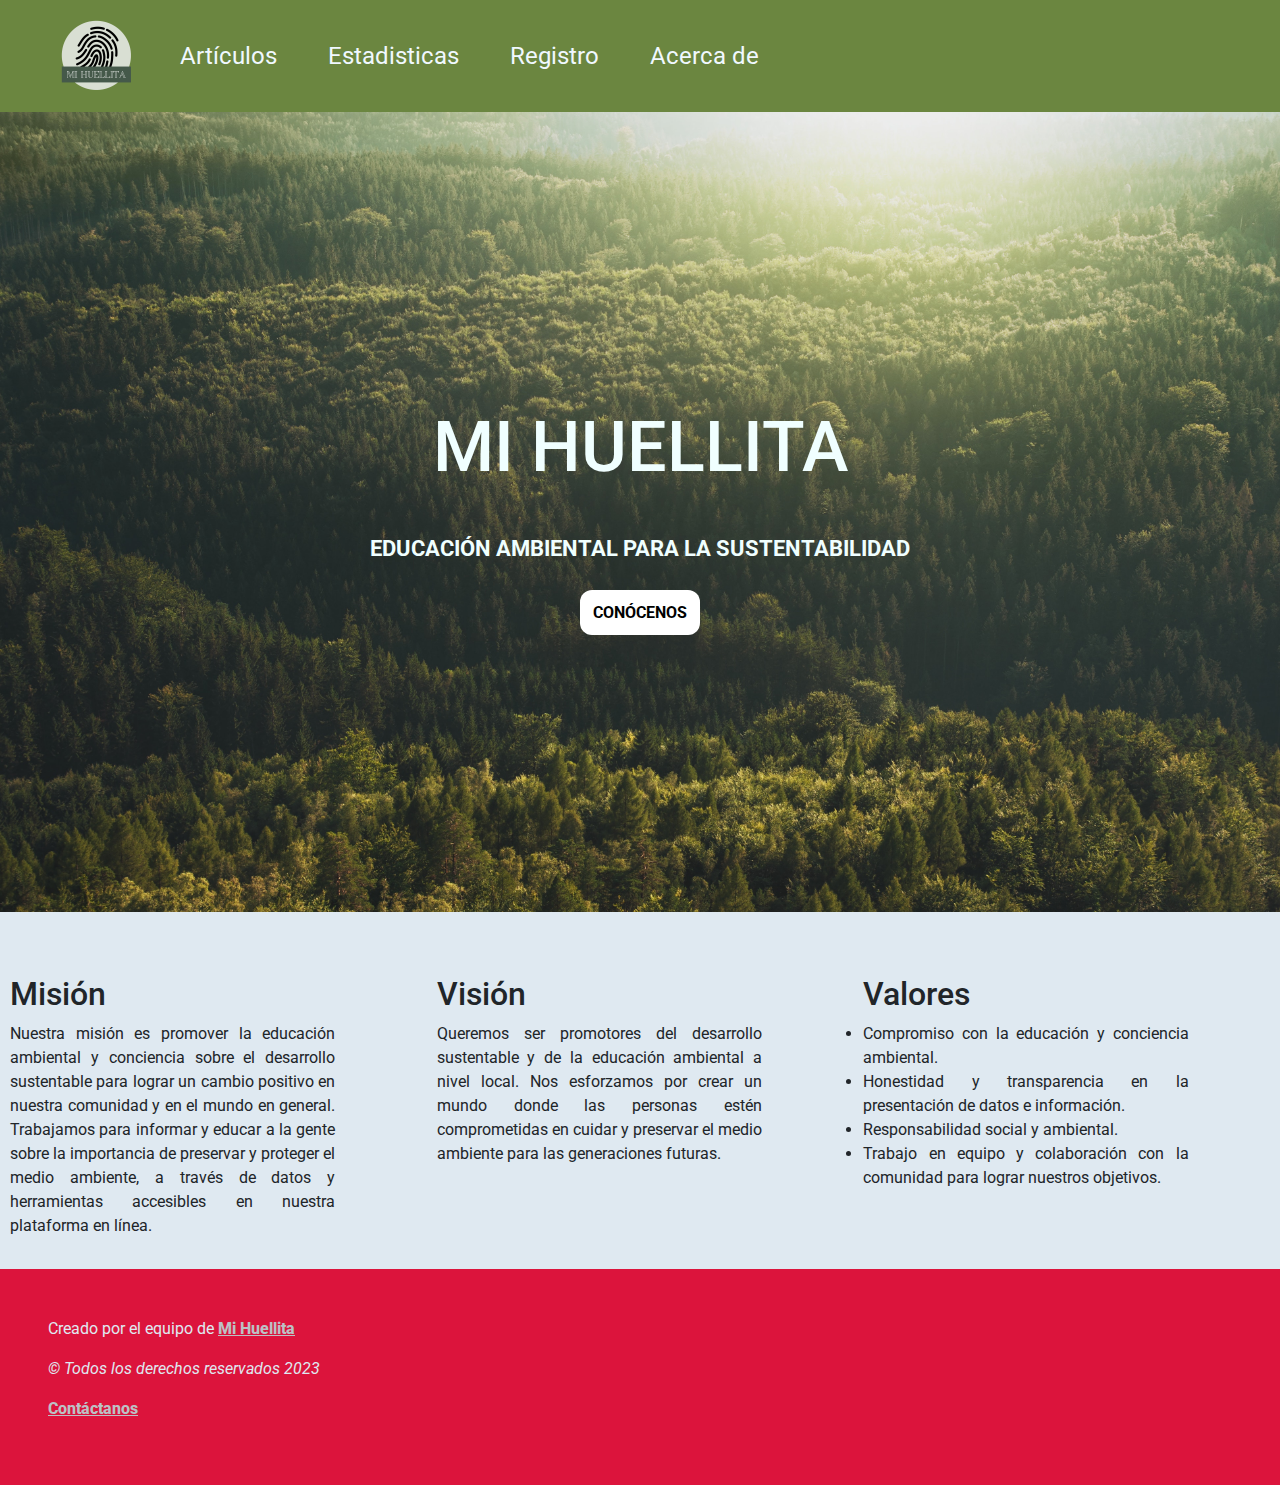
==== commit 0d7e5a29: "Update index.html" ====
--- a/index.html
+++ b/index.html
@@ -6,6 +6,8 @@
   <meta http-equiv="X-UA-Compatible" content="IE=edge">
   <meta name="viewport" content="width=device-width, initial-scale=1.0">
   <link rel="stylesheet" href="css/inicio.css">
+
+  <!-- Se agregan los cdn de Bootstrap para poder usar el navbar -->
   <link rel="stylesheet" href="https://stackpath.bootstrapcdn.com/bootstrap/4.2.1/css/bootstrap.min.css">
   <script src="https://code.jquery.com/jquery-3.3.1.slim.min.js"></script>
   <script src="https://stackpath.bootstrapcdn.com/bootstrap/4.2.1/js/bootstrap.min.js"></script>
@@ -14,11 +16,12 @@
 </head>
 
 <body>
+  <!-- Se implementa el navbar de Bootstrap -->
   <section id="nav-bar">
-    <nav class="navbar navbar-expand-lg bg-body-tertiary">
+    <nav class="navbar navbar-expand-sm bg-body-tertiary">
       <div class="container-fluid">
-        <a class="navbar-brand" href="index.html"> <img src="img\logo.png" width="100px" height="100px" alt=""></a>
-        <!-- <a class="navbar-brand" href="index.html">Mi huellita</a> -->
+        <a class="navbar-brand" href="index.html"><img src="img\logo.png" width="75px" height="75px"
+            alt="Nuestro logo"></a>
         <button class="navbar-toggler" type="button" data-bs-toggle="collapse" data-bs-target="#navbarNav"
           aria-controls="navbarNav" aria-expanded="false" aria-label="Toggle navigation">
           <span class="navbar-toggler-icon"></span>
@@ -26,13 +29,13 @@
         <div class="collapse navbar-collapse" id="navbarNav">
           <ul class="navbar-nav">
             <li class="nav-item">
-              <a class="nav-link" href="#">Consejos</a>
+              <a class="nav-link" href="blog.html">Artículos</a>
             </li>
             <li class="nav-item">
-              <a class="nav-link" href="estadisticas.html">Panel de información</a>
+              <a class="nav-link" href="estadisticas.html">Estadisticas</a>
             </li>
             <li class="nav-item">
-              <a class="nav-link" href="#">Registro</a>
+              <a class="nav-link" href="registro.html">Registro</a>
             </li>
             <li class="nav-item">
               <a class="nav-link" href="acerca_de.html">Acerca de</a>
@@ -42,51 +45,59 @@
       </div>
     </nav>
   </section>
-  <div class="main-image">
-    <div class="container">
-      <h1><span>Mi Huellita</span></h1>
-      <span class="cen">Educación Ambiental para la Sustentabilidad</span>
-      <a class="button" href="acerca_de.html">Conócenos</a>
+
+  <!-- Clase "main", que contiene los cuerpos de textos con sus respectivos headers -->
+  <main class="main">
+    <div class="main-image">
+      <div class="container">
+        <h1><span>Mi Huellita</span></h1>
+        <span class="cen">Educación Ambiental para la Sustentabilidad</span>
+        <a class="button" href="acerca_de.html" id="legend">Conócenos</a>
+      </div>
     </div>
-  </div>
-  <article>
-    <div style="display: flex; justify-content: center; margin-top: 3em;">
-      <div style="flex: 1; margin: 15px 10px;">
-        <h2>Misión</h2>
-        <div class="text-container">
-          <p>Nuestra misión es promover la educación ambiental y conciencia sobre el desarrollo sustentable para 
-            lograr un cambio positivo en nuestra comunidad y en el mundo en general. 
-            Trabajamos para informar y educar a la gente sobre la importancia de preservar y proteger 
-            el medio ambiente, a través de datos y herramientas accesibles en nuestra plataforma en línea.
-          </p>
+    <article class="article-text">
+      <div style="display: flex; justify-content: center; margin-top: 3em;">
+        <div style="flex: 1; margin: 15px 10px;">
+          <h2>Misión</h2>
+          <div class="text-container">
+            <p>Nuestra misión es promover la educación ambiental y conciencia sobre el desarrollo sustentable para
+              lograr un cambio positivo en nuestra comunidad y en el mundo en general.
+              Trabajamos para informar y educar a la gente sobre la importancia de preservar y proteger
+              el medio ambiente, a través de datos y herramientas accesibles en nuestra plataforma en línea.
+            </p>
+          </div>
+        </div>
+        <div style="flex: 1; margin: 15px 10px;">
+          <h2>Visión</h2>
+          <div class="text-container">
+            <p>Queremos ser promotores del desarrollo sustentable y de la educación ambiental a nivel local.
+              Nos esforzamos por crear un mundo donde las personas estén comprometidas
+              en cuidar y preservar el medio ambiente para las generaciones futuras.
+            </p>
+          </div>
+        </div>
+        <div style="flex: 1; margin: 15px 10px;">
+          <h2>Valores</h2>
+          <div class="text-container">
+            <ul>
+              <li>Compromiso con la educación y conciencia ambiental.</li>
+              <li>Honestidad y transparencia en la presentación de datos e información.</li>
+              <li>Responsabilidad social y ambiental.</li>
+              <li>Trabajo en equipo y colaboración con la comunidad para lograr nuestros objetivos.</li>
+            </ul>
+          </div>
         </div>
       </div>
-      <div style="flex: 1; margin: 15px 10px;">
-        <h2>Visión</h2>
-        <div class="text-container">
-          <p>Queremos ser promotores del desarrollo sustentable y de la educación ambiental a nivel local. 
-            Nos esforzamos por crear un mundo donde las personas estén comprometidas      
-            en cuidar y preservar el medio ambiente para las generaciones futuras.
-          </p>
-        </div>
-      </div>
-      <div style="flex: 1; margin: 15px 10px;">
-        <h2>Valores</h2>
-        <div class="text-container">
-          <ul>
-            <li>Compromiso con la educación y conciencia ambiental.</li>
-            <li>Honestidad y transparencia en la presentación de datos e información.</li>
-            <li>Responsabilidad social y ambiental.</li>
-            <li>Trabajo en equipo y colaboración con la comunidad para lograr nuestros objetivos.</li>
-          </ul>
-        </div>
-      </div>
-    </div>
-  </article>
-  <footer class="footer">
-    <p>Creado por el equipo de <b>Mi Huellita</b></p><br>
-    <p><em>@2023 No Copyright yet</em></p><br>
-    <p><a href="mailto:migtorruco@gmail.com" target="_blank">Contáctanos</a></p>
+    </article>
+
+  </main>
+    <footer class="footer">
+      <p>Creado por el equipo de <a href="acerca_de.html" class="contacto">Mi Huellita</a></p>
+      <p class="footer__p"><em>© Todos los derechos reservados 2023</em></p>
+      <p class="footer__p"><a href="mailto:mihuellitaproyecto@gmail.com" target="_blank"
+          class="contacto">Contáctanos</a>
+      </p>
   </footer>
-</body
+</body>
+
 </html>
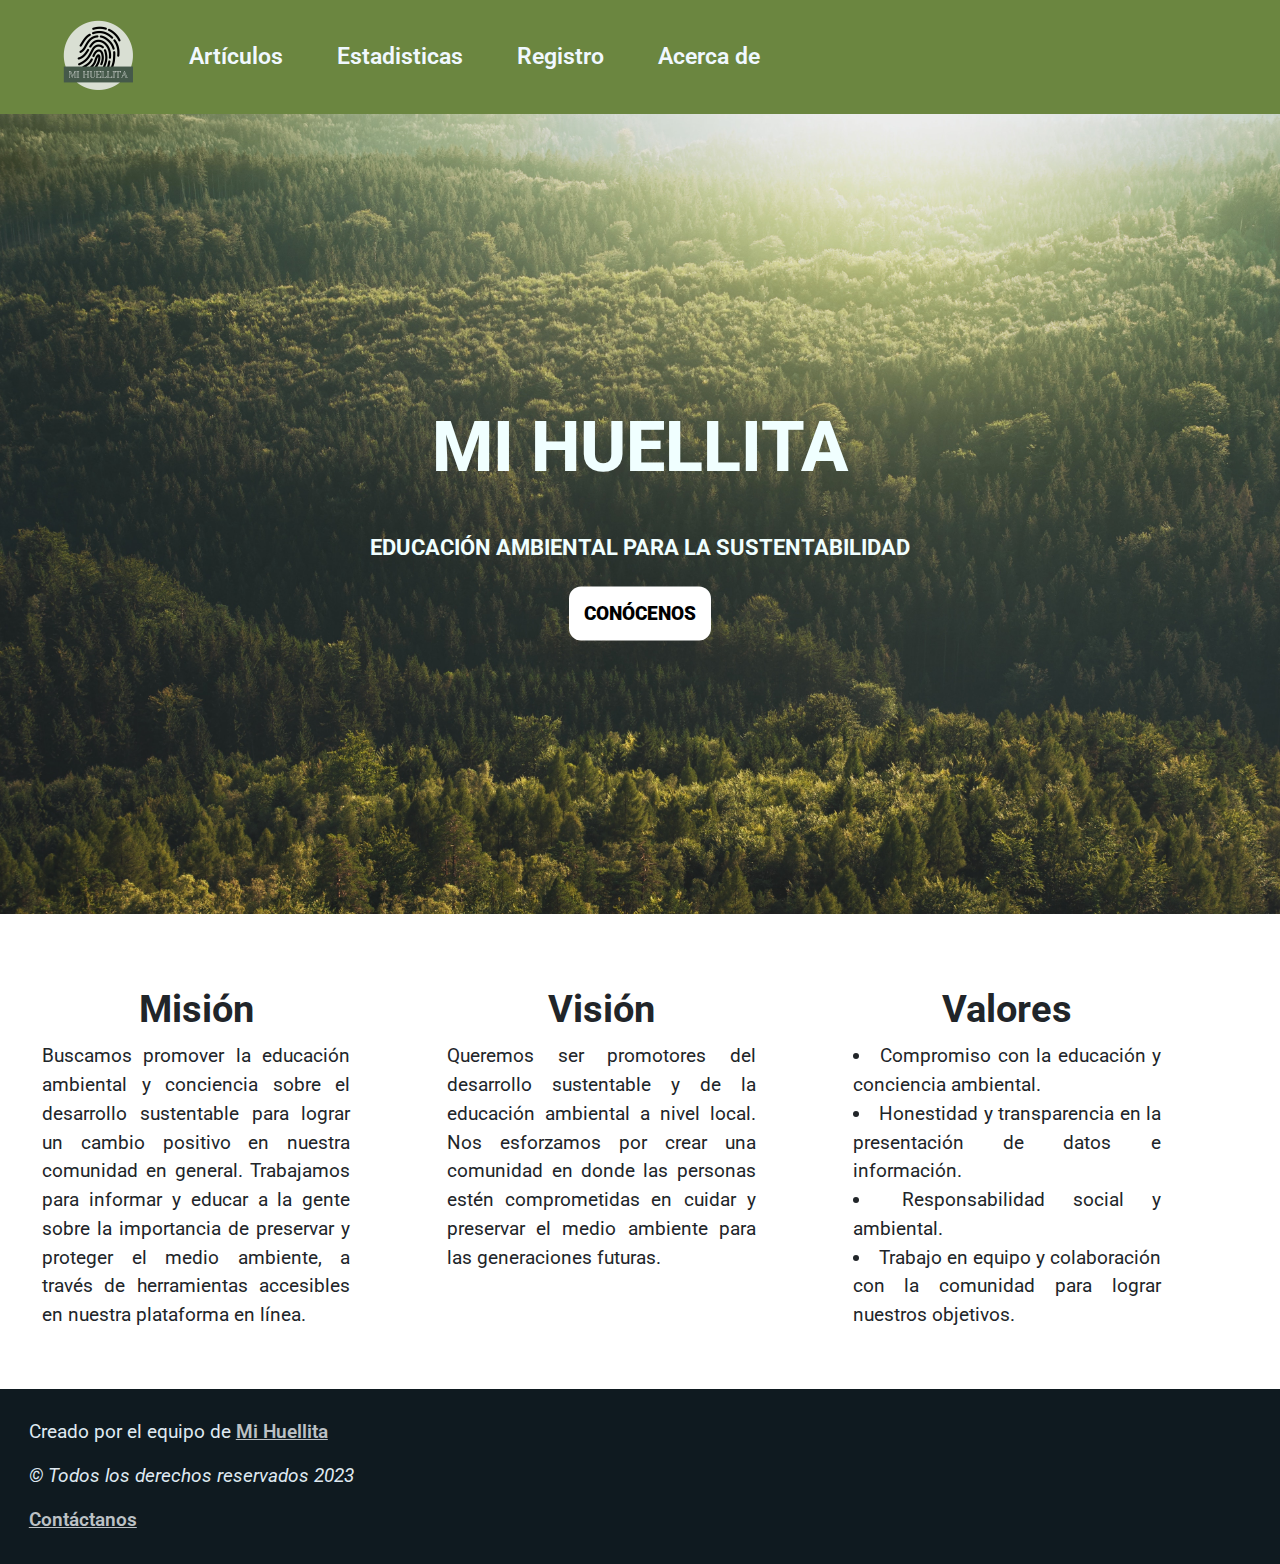
==== commit 75b7dd8f: "Update index.html" ====
--- a/index.html
+++ b/index.html
@@ -60,10 +60,10 @@
         <div style="flex: 1; margin: 15px 10px;">
           <h2>Misión</h2>
           <div class="text-container">
-            <p>Nuestra misión es promover la educación ambiental y conciencia sobre el desarrollo sustentable para
-              lograr un cambio positivo en nuestra comunidad y en el mundo en general.
+            <p>Buscamos promover la educación ambiental y conciencia sobre el desarrollo sustentable para
+              lograr un cambio positivo en nuestra comunidad en general.
               Trabajamos para informar y educar a la gente sobre la importancia de preservar y proteger
-              el medio ambiente, a través de datos y herramientas accesibles en nuestra plataforma en línea.
+              el medio ambiente, a través de herramientas accesibles en nuestra plataforma en línea.
             </p>
           </div>
         </div>
@@ -71,7 +71,7 @@
           <h2>Visión</h2>
           <div class="text-container">
             <p>Queremos ser promotores del desarrollo sustentable y de la educación ambiental a nivel local.
-              Nos esforzamos por crear un mundo donde las personas estén comprometidas
+              Nos esforzamos por crear una comunidad en donde las personas estén comprometidas
               en cuidar y preservar el medio ambiente para las generaciones futuras.
             </p>
           </div>
--- a/css/inicio.css
+++ b/css/inicio.css
@@ -1,44 +1,68 @@
 @import url('https://fonts.googleapis.com/css2?family=Roboto:wght@300&display=swap');
 /* Importamos la fuente Roboto de Google Fonts */
 
+/* CSS reset */
 * {
     margin: 0;
     padding: 0;
     box-sizing: border-box; 
 }
 
-/* Estilo para el fondo del nav-bar */
-section{ 
+html {
+    background-color: #f0f8ff;
+    font-size: 1.2rem;
+}
+
+/* Estilos del navbar */
+/* Aquí está contenido todo el navbar */
+#nav-bar { 
     color: azure;
-    background-color: rgb(107, 134, 64);
+    background-color: #6b8640; 
+    padding: 0.2rem;
+    font-family: 'Roboto', sans-serif;
+}
+
+.nav-link {
+    font-size: 1.2em;
+    font-weight: 600;
+    color: aliceblue;
+    margin-left: 15px;
+    margin-right: 20px;
+}
+
+.nav-link:hover {
+    color: rgb(173, 171, 169);
+}
+
+.navbar-brand{
+    margin-left: 15px;
+    margin-right: 30px;
     padding: 0.35em;
 }
 
-/* Estilo del banner de la pagina de inicio */
-
-html, body {
-    height: 100%;
-    font-family: system-ui, -apple-system, BlinkMacSystemFont, 'Segoe UI', Roboto, Oxygen, Ubuntu, Cantarell, 'Open Sans', 'Helvetica Neue', sans-serif;
-    background:rgb(223, 233, 241);
+.main {
+    font-family: 'Roboto', sans-serif;
 }
 
-.main-image{
+/* Estilos del banner y el texto */
+.main-image {
     position: relative;
-    background: url(banner2.jpg) no-repeat center;
+    background: url(../img/banner.jpg) no-repeat center;
     background-size: cover;
     height: 800px;
     overflow: hidden;
+}   
 
+.main-image h1 {
+    font-weight: 800;
 }
- 
-
 
 .text-container {
     width: 80%;
     text-align: justify;
-  }
+}
 
-.container{
+.container {
     position: absolute;
     top: 50%;
     left: 50%;
@@ -49,25 +73,27 @@
     text-transform: uppercase;
 }
 
-.container h1{
+.container h1 {
     margin: 0;
     font-size: 70px;
 }
 
-.container h1 span{
+.container h1 span {
     padding: 6px 14px;
     display: inline-block;
 }
 
-.cen{
+.cen {
     margin: 20px;
     display: block;
     font-size: 22px;
     padding: 0.75em;    
 }
 
-.button{
+/* Botón de "Conócenos" */
+.button {
     color: black;
+    font-weight: 900;
     padding: 10px;
     background: white;
     text-decoration: none;
@@ -76,85 +102,51 @@
     padding: .8em;
 }
 
-.button:hover{
+.button:hover {
     opacity: .6;
 }
 
-/* Estilos del main y articulos (NO USADOS EN LA PAGINA DE INICIO) */
-
-/* .main {
-    width: 90%;
+.article-text {
+    width: 95%;
     margin: auto;
 }
 
-.article {
-    padding: 1.5em;
-    margin-top: 1.8em;
+.article-text h2 {
+    font-weight: bold;
+    width: 80%;
+    text-align: center;
 }
 
-#article1 {
-    background-color: rgb(196, 243, 243);
+.text-container ul {
+    list-style-position: inside;
 }
-
-#article2 {
-    background-color:rgb(211, 211, 192);
-}
-
-#article3 {
-    background-color: rgb(235, 235, 163);
-}
-
-.article p {
-    width: 50%;
-    margin-top: 1rem;;
-    text-align: justify;
-    line-height: 1.5;
-}  */
-
 
 /* Estilo del footer */
 .footer {
-    /* margin-top: 1.3em; */
-    background-color: crimson;
-    padding: 3em;
+    font-family: 'Roboto', sans-serif;
+    margin-top: 1.3em;
+    background-color: #0F1A20;
+    padding: 1.5em;
 }
 
 .footer p {
     color: rgb(223, 233, 241);
+    margin-bottom: 0;
 }
 
-.footer p a {
+.footer__p {
+    margin-top: 0.8rem;
+}
+
+/* Estilos del link de contacto */
+.contacto {
     color: rgb(188, 193, 197);
-    font-weight: 800;
+    font-weight: 600;
     text-decoration: underline;
 }
 
-.footer p a:hover {
-    color: black;
+.contacto:hover {
+    color: rgb(151, 154, 156);
     font-weight: bolder;
+    text-decoration: underline;
 }
-
-/* estilos del navbar */
-.nav-link{
-    font-size: x-large;
-    color:aliceblue;
-    margin-left: 15px;
-    margin-right: 20px;
-}
-
-.navbar-brand{
-    font-size: xx-large;
-    color: aliceblue;
-    margin-left: 15px;
-    margin-right: 30px;
-    padding: 0.35em;
-}
-
-.navbar-brand:hover{
-    opacity: .8;
-}
-
-.container-fluid a:hover{
-    color: rgb(146, 141, 139);
-}
-
